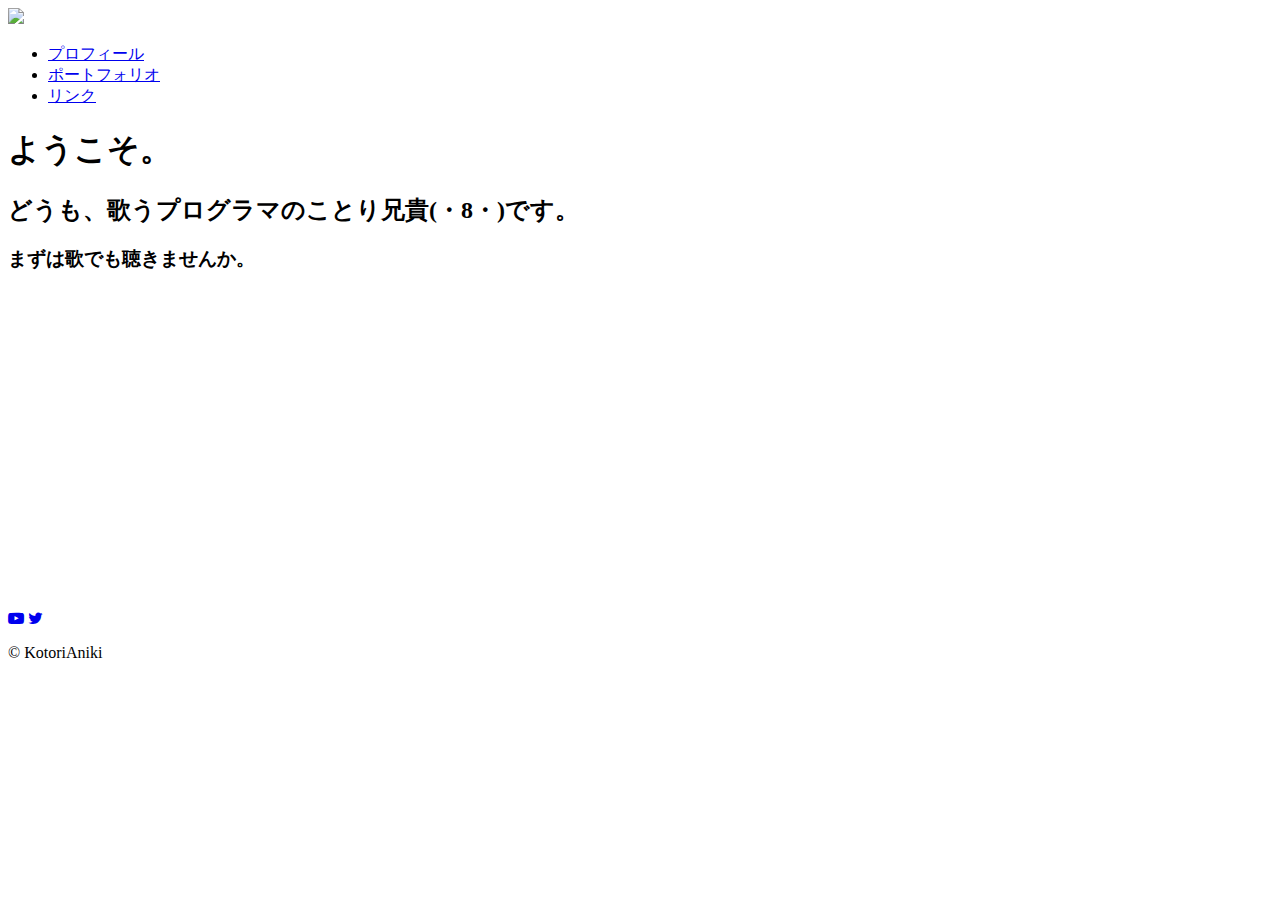
==== index.html @ 893f5928 "Create index.html" ====
<!DOCTYPE html>
<html>
  <head>
    <meta charset="utf-8">
    <title>ことり兄貴(・8・) official website</title>
    <link rel="stylesheet" href="stylesheet-style.css">
    <link rel="stylesheet" href="//maxcdn.bootstrapcdn.com/font-awesome/4.3.0/css/font-awesome.min.css">
  </head>
  <body>
    <header>
        <div class="container">
            <!-- <h1 class="header-logo"><a href="./index.html">ことり兄貴(・8・)</a></h1>
             -->
            <a href="./index.html"><img class="header-logo" src="./logo.png"></a>
            <div class="header-list">
                <ul>
                    <li><a href="./profile.html">プロフィール</a></li>
                    <li><a href="#">ポートフォリオ</a></li>
                    <li><a href="#">リンク</a></li>
                </ul>
            </div>
        </div>
    </header>
    <div class="top-wrapper">
        <div class="container">
          <h1>ようこそ。</h1>
          <h2>どうも、歌うプログラマのことり兄貴(・8・)です。</h2>
          <h3>まずは歌でも聴きませんか。</h3>
          <iframe class="movie" width="560" height="315" src="https://www.youtube.com/embed/-hvDb51_QFw" frameborder="0" allow="accelerometer; autoplay; clipboard-write; encrypted-media; gyroscope; picture-in-picture" allowfullscreen></iframe>
        </div>
    </div>
    <div class="main-wrapper">
      <div class="container">

      </div>
    </div>
    <footer>
      <span></span>
      <a href="https://www.youtube.com/channel/UCYCt52IpWuKtYjZDZTdwtDA"><span class="fa fa-youtube-play"></span></a>
      <a href="https://twitter.com/MARSEE_YouTube"><span class="fa fa-twitter"></span></a>
      <p class="copyrights">© KotoriAniki</p>
    </footer>
  </body>
</html>
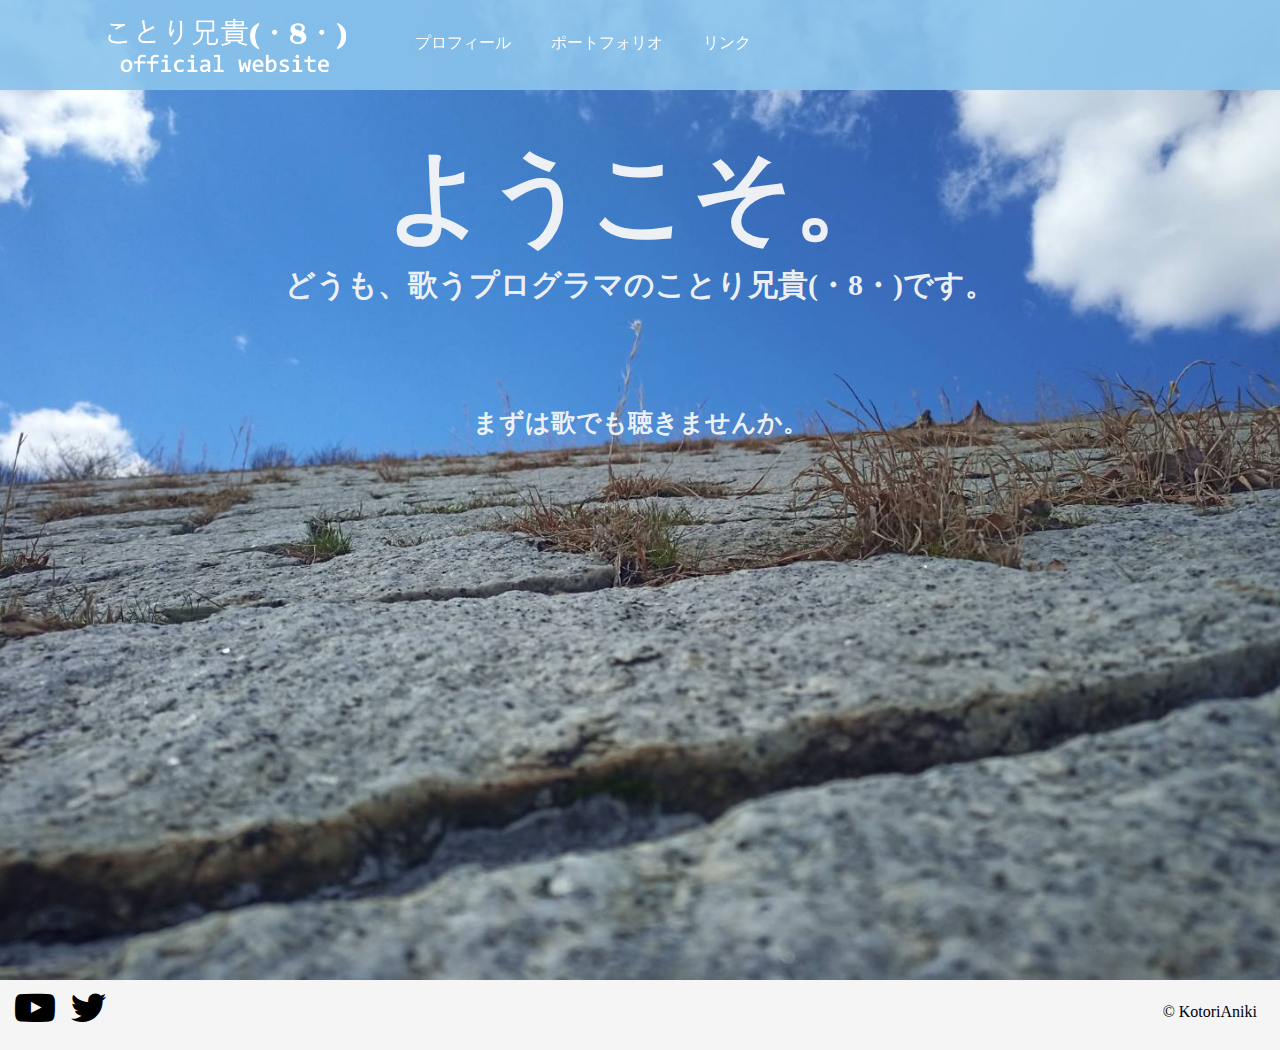
==== commit 9db2d576: "Update index.html" ====
--- a/index.html
+++ b/index.html
@@ -3,7 +3,7 @@
   <head>
     <meta charset="utf-8">
     <title>ことり兄貴(・8・) official website</title>
-    <link rel="stylesheet" href="stylesheet-style.css">
+    <link rel="stylesheet" href="style.css">
     <link rel="stylesheet" href="//maxcdn.bootstrapcdn.com/font-awesome/4.3.0/css/font-awesome.min.css">
   </head>
   <body>
--- a/style.css
+++ b/style.css
@@ -0,0 +1,82 @@
+* {
+   margin: 0;
+   padding: 0;
+}
+
+li {
+    list-style: none;
+    float: left;
+    padding: 33px 20px;
+}
+
+a {
+    text-decoration: none;
+}
+
+.container {
+    width: 1170px;
+    padding: 0 15px;
+    margin: 0 auto;
+  }
+
+header {
+    background-color: rgba(137,195,235, 0.9);
+    height: 90px;
+    width: 100%;
+    color: white;
+    position: fixed;
+    z-index: 10;
+}
+
+.header-logo {
+    float: left;
+    font-size: 32px;
+    padding: 14px 40px;
+    height: 75px;
+    margin: 0 auto;
+}
+
+header a {
+    color: white;
+}
+
+.top-wrapper {
+    background-image: url(./top.jpg);
+    background-size: cover; 
+    height: 850px;
+    text-align: center;
+    color: rgba(247,247,247,0.95);
+    padding-top: 130px;
+}
+
+.top-wrapper h1 {
+    font-size: 100px;
+}
+
+.top-wrapper h2 {
+    font-size: 30px;
+    margin-bottom: 100px;
+}
+
+.top-wrapper h3 {
+    font-size: 25px;
+}
+
+footer {
+    background-color: #f5f5f5;
+    height: 70px;
+}
+
+footer a {
+    color: black;
+    font-size: 40px;
+    float: left;
+    margin-top: 5px;
+    margin-left: 15px;
+}
+
+.copyrights {
+    vertical-align: middle;
+    float: right;
+    padding: 23px;
+}
